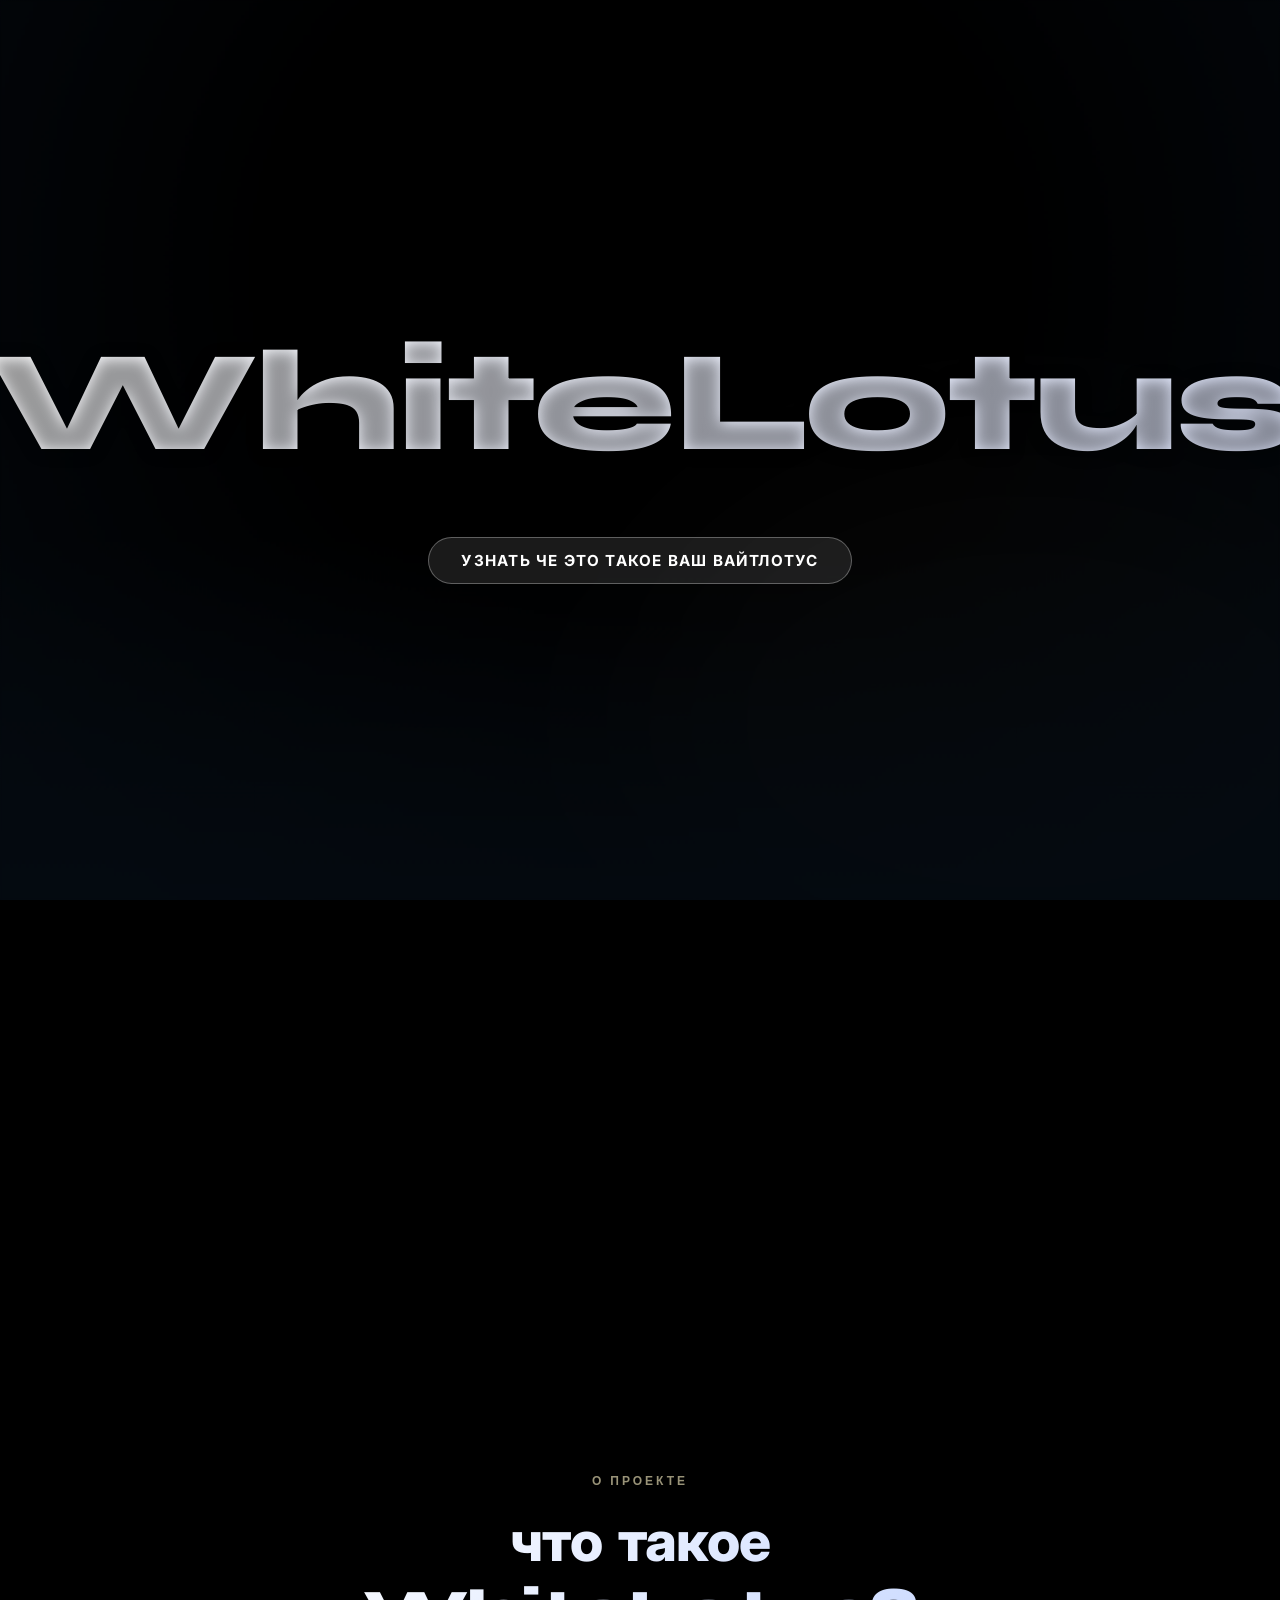
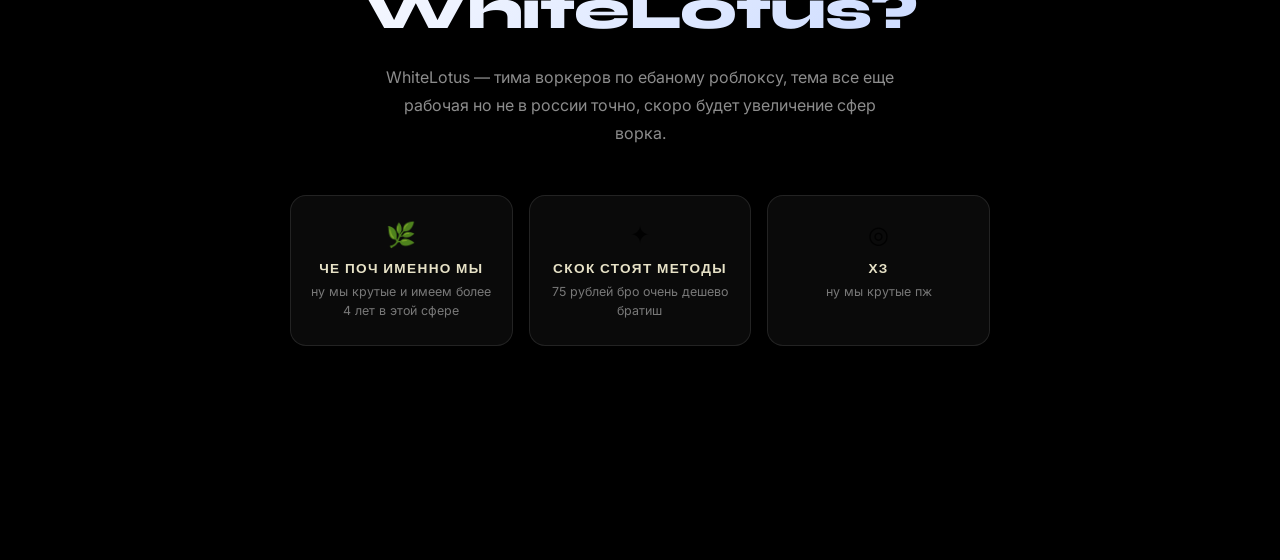
==== index.html @ 114c3489 "Первый коммит" ====
<!DOCTYPE html>
<html lang="ru">
<head>
    <meta charset="UTF-8">
    <meta name="viewport" content="width=device-width, initial-scale=1.0, user-scalable=no">
    <title>WhiteLotus — Современный стиль</title>
    <!-- Подключение современного шрифта Google Fonts: Inter и Syne для акцента -->
    <link href="https://fonts.googleapis.com/css2?family=Inter:opsz,wght@14..32,300;14..32,400;14..32,600;14..32,700&family=Syne:wght@400;500;600;700;800&display=swap" rel="stylesheet">
    <link rel="stylesheet" href="styles.css">
</head>
<body>

<div class="background-hero">
    <!-- основной слой с картинкой. Переменная --bg-url будет задана по умолчанию или через js -->
    <div class="bg-image" id="dynamicBg"></div>
    
    <!-- слои для эффекта поделенности и затухания -->
    <div class="slice-mask"></div>
    <div class="fade-gradient"></div>
    <div class="vignette-bottom"></div>
    <div class="blur-overlay"></div>
</div>

<div class="content">
    <!-- Главный заголовок современным шрифтом: WhiteLotus -->
    <h1 class="logo-title">WhiteLotus</h1>
    <button class="explore-btn" id="inspireBtn">узнать че это такое ваш вайтлотус</button>
</div>

<!-- плавный переход от фона к чёрному -->
<div class="fade-to-black"></div>

<!-- Секция с инфой — скролл сюда по клику -->
<section class="info-section" id="infoSection">
    <div class="info-section-inner">
        <span class="info-eyebrow">о проекте</span>
        <h2 class="info-section-title">что такое WhiteLotus?</h2>
        <p class="info-section-text">WhiteLotus — тима воркеров по ебаному роблоксу, тема все еще рабочая но не в россии точно, скоро будет увеличение сфер ворка.</p>
        <div class="info-cards">
            <div class="info-card">
                <div class="info-card-icon">🌿</div>
                <div class="info-card-label">че поч именно мы</div>
                <div class="info-card-desc">ну мы крутые и имеем более 4 лет в этой сфере</div>
            </div>
            <div class="info-card">
                <div class="info-card-icon">✦</div>
                <div class="info-card-label">скок стоят методы</div>
                <div class="info-card-desc">75 рублей бро очень дешево братиш</div>
            </div>
            <div class="info-card">
                <div class="info-card-icon">◎</div>
                <div class="info-card-label">хз</div>
                <div class="info-card-desc">ну мы крутые пж</div>
            </div>
        </div>
    </div>
</section>

<script src="script.js"></script>
</body>
</html>
---- styles.css ----
* {
    margin: 0;
    padding: 0;
    box-sizing: border-box;
}

body {
    font-family: 'Inter', sans-serif;
    min-height: 100vh;
    background: #000;
    overflow-x: hidden;
    position: relative;
}

/* КОНТЕЙНЕР С ПОДЕЛЕННЫМ, ЗАТУХАЮЩИМ ФОНОМ */
/* Эффект "разделённого" и "затухающего" создаётся с помощью двух слоёв:
   1) основной бэкграунд-слой (картинка, которую закинет пользователь)
   2) наложение полупрозрачных градиентных масок и геометрических разделителей,
      которые создают "поделенность" (секции/полосы) и затухание к краям */
.background-hero {
    position: fixed;
    top: 0;
    left: 0;
    width: 100%;
    height: 100%;
    z-index: 0;
    overflow: hidden;
    will-change: opacity;
}

/* Сам фон — подставьте сюда своё изображение через CSS или динамически */
.bg-image {
    position: absolute;
    top: 0;
    left: 0;
    width: 100%;
    height: 100%;
    background-image: url('https://i.pinimg.com/1200x/ed/11/6e/ed116e818eef98d3b034444eabbbd835.jpg');
    background-size: cover;
    background-position: center;
    background-repeat: no-repeat;
    filter: brightness(0.4) saturate(1.1);
    transition: transform 0.2s ease-out, background-image 0.4s ease;
    will-change: transform;
}

/* Эффект "поделенности" — геометрические диагональные / горизонтальные линии с масками */
.division-overlay {
    position: absolute;
    top: 0;
    left: 0;
    width: 100%;
    height: 100%;
    background: repeating-linear-gradient(
        115deg,
        rgba(0, 0, 0, 0.38) 0px,
        rgba(0, 0, 0, 0.38) 1px,
        transparent 1px,
        transparent 8%,
        rgba(255, 255, 255, 0.05) 8%,
        rgba(255, 255, 255, 0.05) 9%,
        transparent 9%,
        transparent 16%
    );
    pointer-events: none;
    z-index: 1;
}

/* Дополнительные диагональные секции — создают поделённость как "разрезанные блоки" */
.slice-mask {
    position: absolute;
    top: 0;
    left: 0;
    width: 100%;
    height: 100%;
    background: linear-gradient(125deg, 
        rgba(0,0,0,0.2) 0%, 
        transparent 35%,
        transparent 65%,
        rgba(0,0,0,0.25) 100%);
    z-index: 1;
    pointer-events: none;
}

/* Эффект затухания по краям и между секциями */
.fade-gradient {
    position: absolute;
    top: 0;
    left: 0;
    width: 100%;
    height: 100%;
    background: radial-gradient(ellipse at 50% 30%, rgba(0,0,0,0) 40%, rgba(5,11,18,0.65) 90%);
    z-index: 2;
    pointer-events: none;
}

/* Дополнительная полосатость/затухание снизу вверх */
.vignette-bottom {
    position: absolute;
    bottom: 0;
    left: 0;
    width: 100%;
    height: 40%;
    background: linear-gradient(to top, rgba(5, 11, 18, 0.75), transparent);
    z-index: 2;
    pointer-events: none;
}

/* Лёгкое размытие на некоторых зонах для современного "затухающего" эстетик */
.blur-overlay {
    position: absolute;
    bottom: -10%;
    right: -10%;
    width: 60%;
    height: 60%;
    background: rgba(255, 255, 255, 0.02);
    filter: blur(80px);
    border-radius: 50%;
    pointer-events: none;
    z-index: 1;
}

/* КОНТЕНТ - поверх всего */
.content {
    position: relative;
    z-index: 10;
    min-height: 100vh;
    display: flex;
    flex-direction: column;
    justify-content: center;
    align-items: center;
    text-align: center;
    padding: 2rem;
    backdrop-filter: blur(1px); /* лёгкий, почти незаметный эффект, чтобы текст читался */
}

/* Стиль заголовка - WhiteLotus современный, мощный */
.logo-title {
    font-family: 'Syne', 'Inter', sans-serif;
    font-size: clamp(3.5rem, 15vw, 9rem);
    font-weight: 800;
    letter-spacing: -0.02em;
    color: #FFFFFF;
    background: linear-gradient(135deg, #FFF, #E0E7FF);
    background-clip: text;
    -webkit-background-clip: text;
    color: transparent;
    text-shadow: 0 2px 15px rgba(0, 0, 0, 0.4);
    animation: subtleGlow 3s infinite alternate;
    margin-bottom: 0.5rem;
    transition: all 0.3s;
}

/* Дополнительный вариант, если градиент не подходит — запасной цвет */
@supports not (background-clip: text) {
    .logo-title {
        color: #f0f3fa;
        text-shadow: 0 4px 30px rgba(0,0,0,0.5);
    }
}

@keyframes subtleGlow {
    0% {
        text-shadow: 0 0 5px rgba(255,255,240,0.3);
        opacity: 0.98;
    }
    100% {
        text-shadow: 0 0 25px rgba(255,245,210,0.6);
        opacity: 1;
    }
}

/* Короткий описательный текст для эстетики */
.tagline {
    font-family: 'Inter', sans-serif;
    font-size: clamp(1rem, 4vw, 1.4rem);
    font-weight: 400;
    letter-spacing: 0.2em;
    text-transform: uppercase;
    color: rgba(255,255,245,0.85);
    background: rgba(10, 20, 30, 0.4);
    backdrop-filter: blur(12px);
    display: inline-block;
    padding: 0.6rem 1.8rem;
    border-radius: 60px;
    border: 1px solid rgba(255,255,255,0.2);
    margin-top: 0.5rem;
}

/* Небольшая кнопка или интерактив, просто для стиля (современно) */
.explore-btn {
    margin-top: 2.5rem;
    font-family: 'Syne', 'Inter', sans-serif;
    font-weight: 700;
    background: rgba(255, 255, 255, 0.1);
    backdrop-filter: blur(12px);
    border: 1px solid rgba(255,255,255,0.3);
    padding: 0.8rem 2rem;
    border-radius: 2rem;
    color: white;
    font-size: 0.95rem;
    letter-spacing: 0.08em;
    cursor: pointer;
    text-transform: uppercase;
    transition: transform 0.2s, background 0.3s, border-color 0.3s, box-shadow 0.3s;
}

.explore-btn:hover {
    background: rgba(255,255,255,0.25);
    transform: scale(1.02);
    border-color: rgba(255,255,245,0.8);
    box-shadow: 0 8px 20px rgba(0,0,0,0.2);
}

/* декоративный элемент — подчеркивание стильное */
.lotus-icon {
    margin-top: 2rem;
    font-size: 1.8rem;
    opacity: 0.7;
    letter-spacing: 4px;
    color: rgba(255,250,210,0.8);
}

/* гарантия читаемости на любом фоне */
@media (max-width: 720px) {
    .content {
        padding: 1.5rem;
    }
    .tagline {
        letter-spacing: 0.15em;
    }
}

/* добавляем эффект "поделенности" также с помощью полос поверх контента? нет, но чтобы усилить восприятие — сделаем лёгкую сетку
но только на заднем плане, не мешая тексту */
.grid-subtle {
    position: absolute;
    top: 0;
    left: 0;
    width: 100%;
    height: 100%;
    background-image: linear-gradient(to right, rgba(255,255,255,0.02) 1px, transparent 1px),
                      linear-gradient(to bottom, rgba(255,255,255,0.02) 1px, transparent 1px);
    background-size: 40px 40px;
    pointer-events: none;
    z-index: 1;
}

/* плавное появление контента */
.content > * {
    animation: fadeInUp 0.9s cubic-bezier(0.2, 0.9, 0.4, 1.1) forwards;
}

@keyframes fadeInUp {
    from {
        opacity: 0;
        transform: translateY(25px);
    }
    to {
        opacity: 1;
        transform: translateY(0);
    }
}

/* настройка для интерактива с фоном (по желанию пользователя, если захочет сменить) */
.bg-controls {
    position: fixed;
    bottom: 20px;
    right: 20px;
    z-index: 20;
    background: rgba(0,0,0,0.5);
    backdrop-filter: blur(8px);
    padding: 6px 12px;
    border-radius: 32px;
    font-size: 12px;
    color: white;
    font-family: monospace;
    cursor: pointer;
    transition: 0.2s;
    border: 1px solid rgba(255,255,255,0.3);
    opacity: 0.7;
}
.bg-controls:hover {
    opacity: 1;
    background: rgba(0,0,0,0.7);
}
input#bgUpload {
    display: none;
}
.bg-controls label {
    cursor: pointer;
    display: flex;
    align-items: center;
    gap: 6px;
}

/* стили для тост-сообщений */
.custom-toast {
    transition: opacity 0.3s ease;
    box-shadow: 0 5px 18px rgba(0,0,0,0.2);
    font-weight: 500;
    backdrop-filter: blur(16px);
    background: rgba(15, 25, 35, 0.8);
    border: 1px solid rgba(255, 255, 245, 0.25);
    pointer-events: none;
}

/* плавный переход от фото-фона к чёрному */
.fade-to-black {
    position: relative;
    z-index: 10;
    height: 40vh;
    background: linear-gradient(to bottom, transparent 0%, #000 100%);
    pointer-events: none;
}

/* инфо-секция — отдельный экран ниже */
.info-section {
    position: relative;
    z-index: 10;
    min-height: 100vh;
    display: flex;
    align-items: center;
    justify-content: center;
    padding: 5rem 2rem;
    background: #000;
}

.info-section-inner {
    max-width: 700px;
    width: 100%;
    text-align: center;
    animation: fadeInUp 0.9s ease forwards;
}

.info-eyebrow {
    font-family: 'Syne', sans-serif;
    font-size: 0.75rem;
    font-weight: 600;
    letter-spacing: 0.25em;
    text-transform: uppercase;
    color: rgba(255, 245, 200, 0.6);
    display: block;
    margin-bottom: 1.2rem;
}

.info-section-title {
    font-family: 'Syne', 'Inter', sans-serif;
    font-size: clamp(2rem, 6vw, 3.5rem);
    font-weight: 800;
    color: #fff;
    letter-spacing: -0.02em;
    margin-bottom: 1.2rem;
    background: linear-gradient(135deg, #fff, #c8d8ff);
    background-clip: text;
    -webkit-background-clip: text;
    color: transparent;
}

.info-section-text {
    font-family: 'Inter', sans-serif;
    font-size: 1rem;
    font-weight: 400;
    color: rgba(255, 255, 255, 0.55);
    line-height: 1.75;
    margin-bottom: 3rem;
    max-width: 520px;
    margin-left: auto;
    margin-right: auto;
}

.info-cards {
    display: grid;
    grid-template-columns: repeat(3, 1fr);
    gap: 1rem;
}

.info-card {
    background: rgba(255, 255, 255, 0.04);
    border: 1px solid rgba(255, 255, 255, 0.1);
    border-radius: 1rem;
    padding: 1.5rem 1rem;
    backdrop-filter: blur(10px);
    transition: background 0.3s, transform 0.3s;
}

.info-card:hover {
    background: rgba(255, 255, 255, 0.08);
    transform: translateY(-4px);
}

.info-card-icon {
    font-size: 1.5rem;
    margin-bottom: 0.7rem;
    opacity: 0.85;
}

.info-card-label {
    font-family: 'Syne', sans-serif;
    font-size: 0.85rem;
    font-weight: 700;
    letter-spacing: 0.1em;
    text-transform: uppercase;
    color: rgba(255, 250, 220, 0.9);
    margin-bottom: 0.4rem;
}

.info-card-desc {
    font-family: 'Inter', sans-serif;
    font-size: 0.78rem;
    color: rgba(255, 255, 255, 0.45);
    line-height: 1.5;
}

@media (max-width: 600px) {
    .info-cards {
        grid-template-columns: 1fr;
    }
}

/* на маленьких экранах убираем параллакс для производительности */
@media (max-width: 768px) {
    .bg-image {
        transform: none !important;
    }
}

/* Улучшенная читаемость на очень ярких фонах через легкую тень текста */
.logo-title {
    text-shadow: 0 2px 15px rgba(0, 0, 0, 0.4);
}
/* но эффект поделённости и затухания остается на всех устройствах */
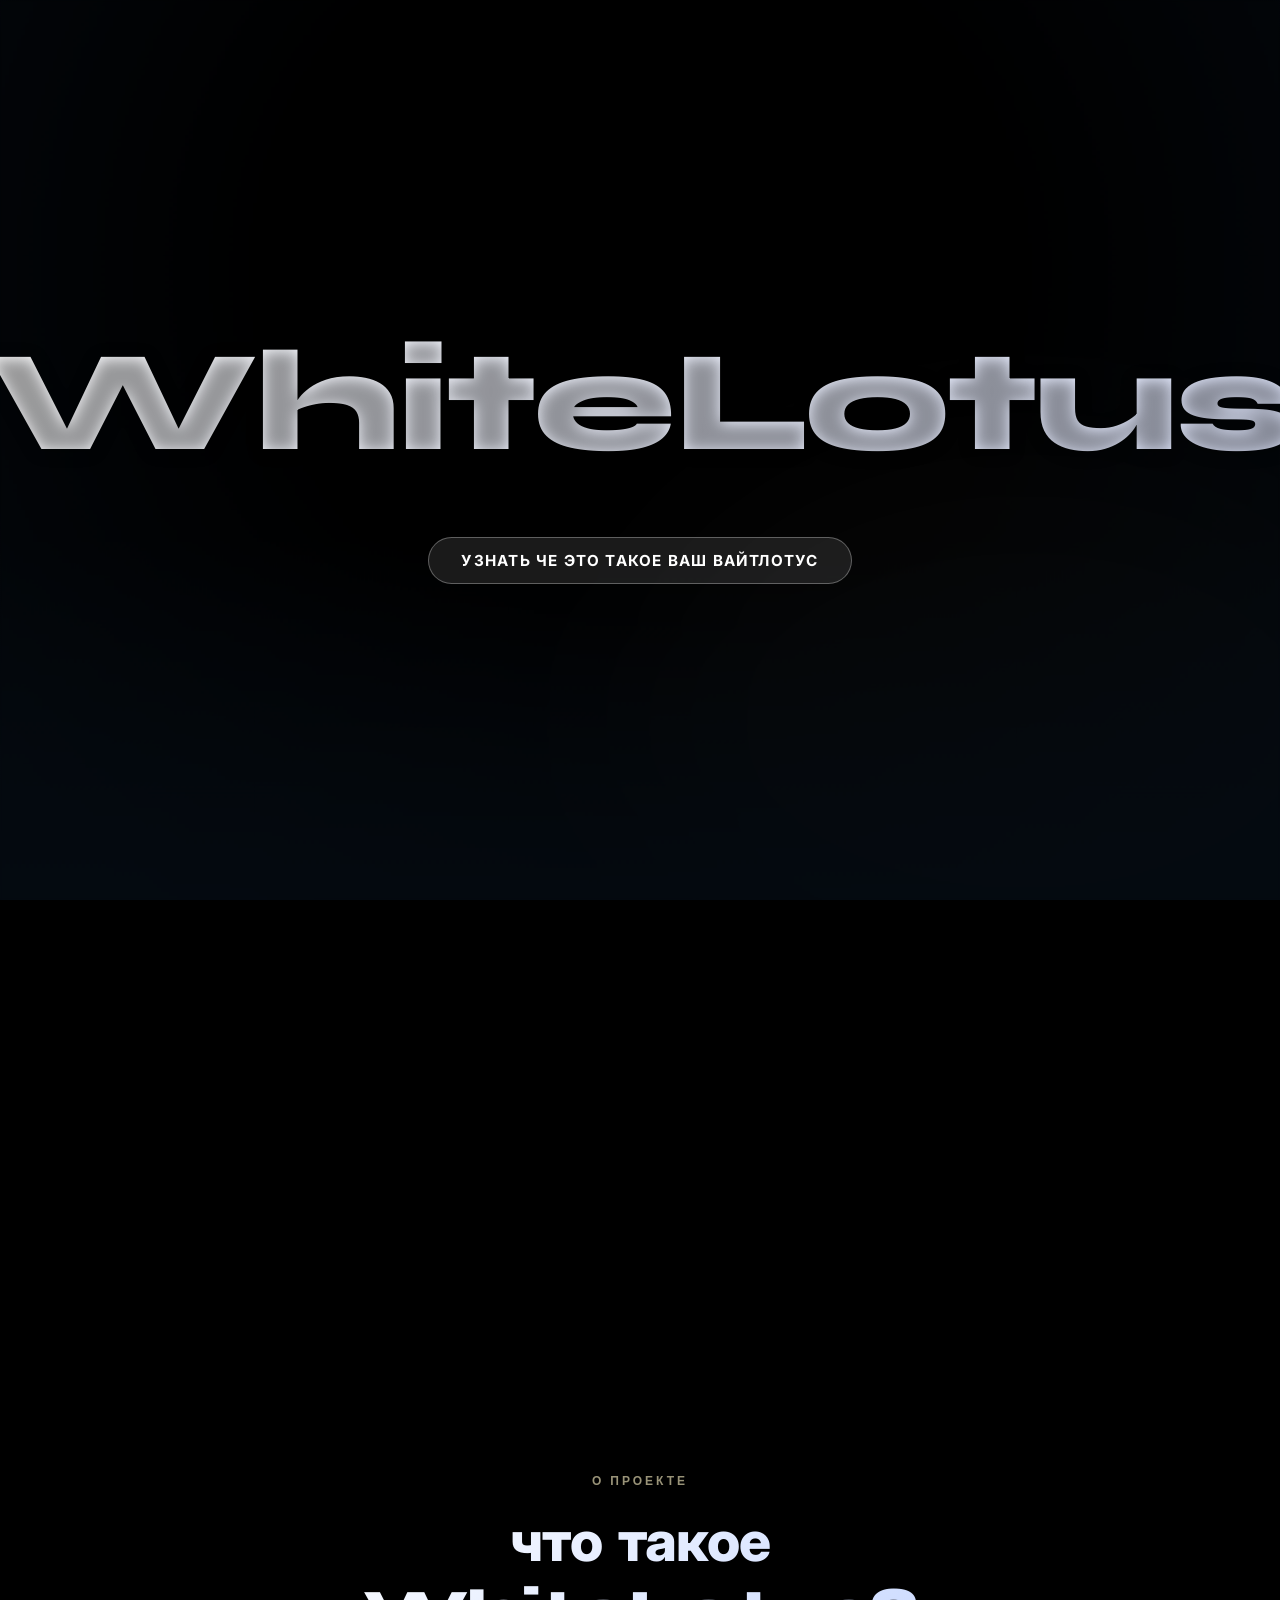
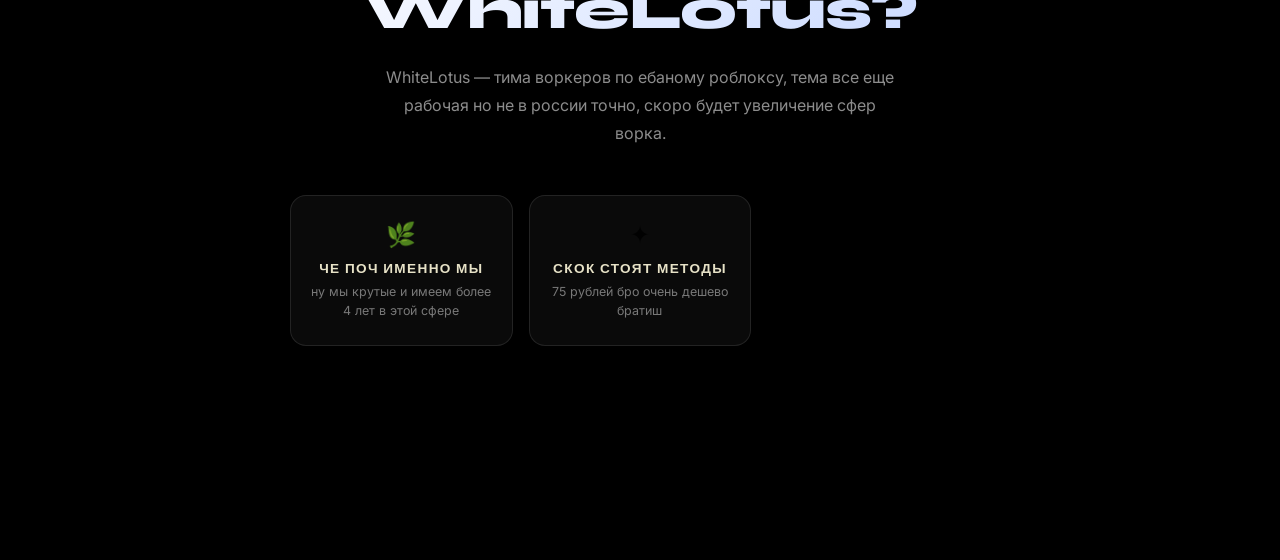
==== commit 2ecc05d6: "Update index.html" ====
--- a/index.html
+++ b/index.html
@@ -3,7 +3,7 @@
 <head>
     <meta charset="UTF-8">
     <meta name="viewport" content="width=device-width, initial-scale=1.0, user-scalable=no">
-    <title>WhiteLotus — Современный стиль</title>
+    <title>WhiteLotus</title>
     <!-- Подключение современного шрифта Google Fonts: Inter и Syne для акцента -->
     <link href="https://fonts.googleapis.com/css2?family=Inter:opsz,wght@14..32,300;14..32,400;14..32,600;14..32,700&family=Syne:wght@400;500;600;700;800&display=swap" rel="stylesheet">
     <link rel="stylesheet" href="styles.css">
@@ -47,15 +47,10 @@
                 <div class="info-card-label">скок стоят методы</div>
                 <div class="info-card-desc">75 рублей бро очень дешево братиш</div>
             </div>
-            <div class="info-card">
-                <div class="info-card-icon">◎</div>
-                <div class="info-card-label">хз</div>
-                <div class="info-card-desc">ну мы крутые пж</div>
-            </div>
         </div>
     </div>
 </section>
 
 <script src="script.js"></script>
 </body>
-</html>+</html>
